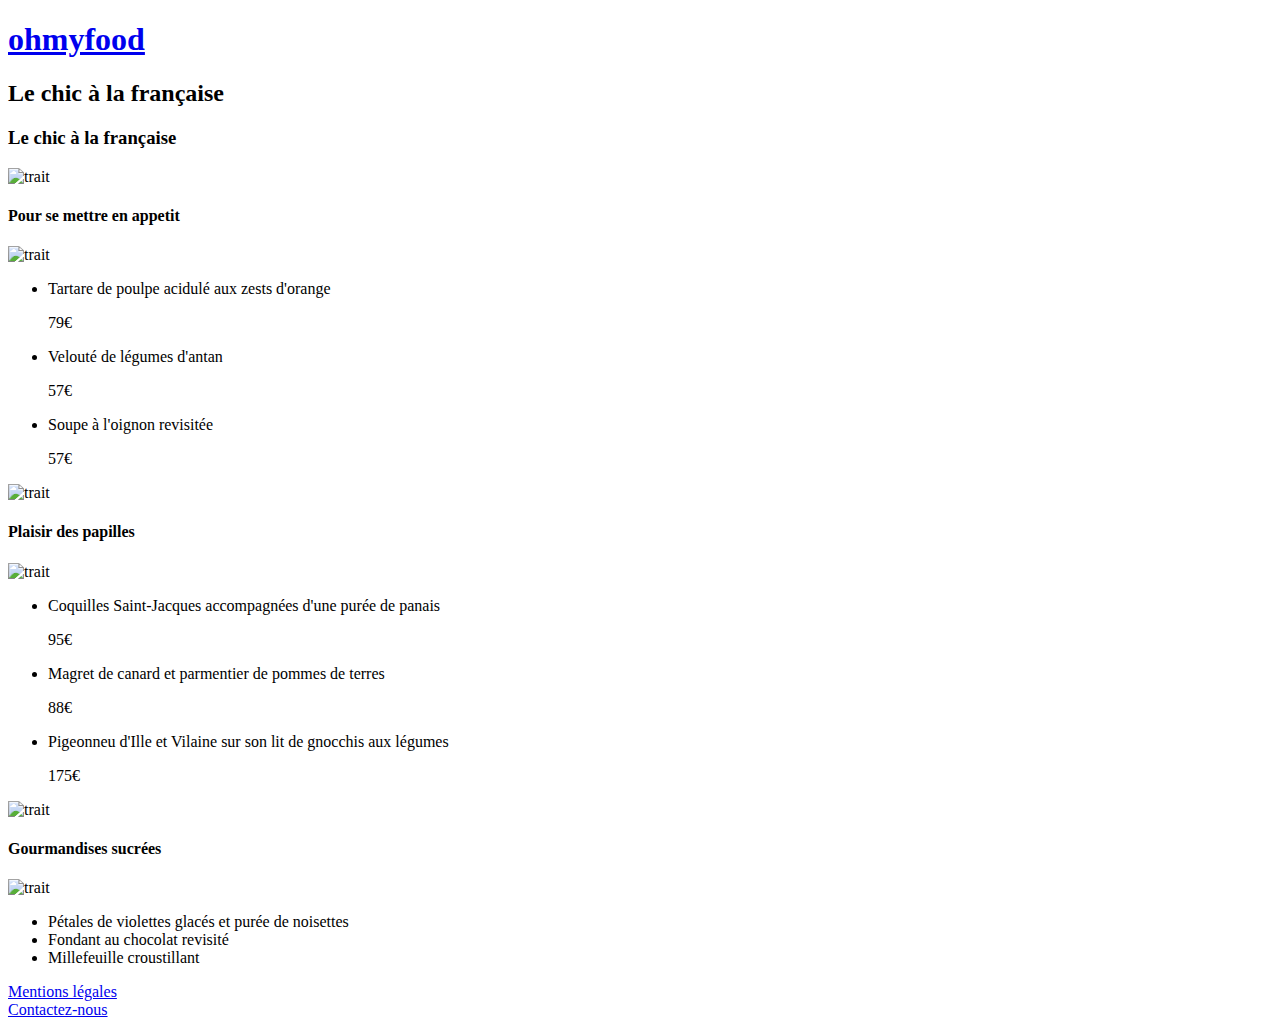
==== Pages/chic-francaise.html @ 64b5289f "Mise a jour P3" ====
<!DOCTYPE html>
<html lang="fr">

<head>
    <meta charset="utf-8" />
    <meta name="viewport" content="width=device-width, initial-scale=1.0">
    <script src="https://kit.fontawesome.com/28cd6d59b1.js" crossorigin="anonymous"></script>
    <link href="https://fonts.googleapis.com/css?family=Croissant+One&display=swap" rel="stylesheet">
    <link href="https://fonts.googleapis.com/css?family=Cousine&display=swap" rel="stylesheet">
    <link rel="stylesheet" href="styles/styles.css" />
    <title>ohmyfood - Le chic à la française</title>
</head>

<body>
    <header class="header">
        <h1><a href="index.html">ohmyfood</a></h1>
    </header>
    <h2>Le chic à la française</h2>
    <section class="big_menu2">
        <article>
            <header>
                <h3>Le chic à la française</h3>
            </header>
            <section class="categorie m2-brown">
                <div class="ligne cate_nom">
                    <img src="./imgs/menu2-brown.png" alt="trait" class="img-g">
                    <h4>Pour se mettre en appetit</h4>
                    <img src="./imgs/menu2-brown.png" alt="trait" class="img-d">
                </div>
                <ul>
                    <li class="ligne">
                        <p>Tartare de poulpe acidulé aux zests d'orange</p>
                        <div class="prix">79€</div>
                    </li>
                    <li class="ligne">
                        <p>Velouté de légumes d'antan</p>
                        <div class="prix">57€</div>
                    </li>
                    <li class="ligne">
                        <p>Soupe à l'oignon revisitée</p>
                        <div class="prix">57€</div>
                    </li>
                </ul>
            </section>
            <section class="categorie m2-purple">
                <div class="ligne cate_nom">
                    <img src="./imgs/menu2-purple.png" alt="trait" class="img-g">
                    <h4>Plaisir des papilles</h4>
                    <img src="./imgs/menu2-purple.png" alt="trait" class="img-d">
                </div>
                <ul>
                    <li class="ligne">
                        <p>Coquilles Saint-Jacques accompagnées d'une purée de panais</p>
                        <div class="prix">95€</div>
                    </li>
                    <li class="ligne">
                        <p>Magret de canard et parmentier de pommes de terres</p>
                        <div class="prix">88€</div>
                    </li>
                    <li class="ligne">
                        <p>Pigeonneu d'Ille et Vilaine sur son lit de gnocchis aux légumes</p>
                        <div class="prix">175€</div>
                    </li>
                </ul>
            </section>
            <section class="categorie m2-blue">
                <div class="ligne cate_nom">
                    <img src="./imgs/menu2-blue.png" alt="trait" class="img-g">
                    <h4>Gourmandises sucrées</h4>
                    <img src="./imgs/menu2-blue.png" alt="trait" class="img-d">
                </div>
                <ul>
                    <li class="fin_menu">
                        Pétales de violettes glacés et purée de noisettes
                    </li>
                    <li class="fin_menu">
                        Fondant au chocolat revisité
                    </li>
                    <li class="fin_menu">
                        Millefeuille croustillant
                    </li>
                </ul>
            </section>
        </article>
    </section>
    <footer class="footer">
        <div><a href="Pages/Mentions.html" target="_blank">Mentions légales</a></div>
        <div><a href="mailto:jo-lion@hotmail.fr">Contactez-nous</a></div>
    </footer>
</body>

</html>
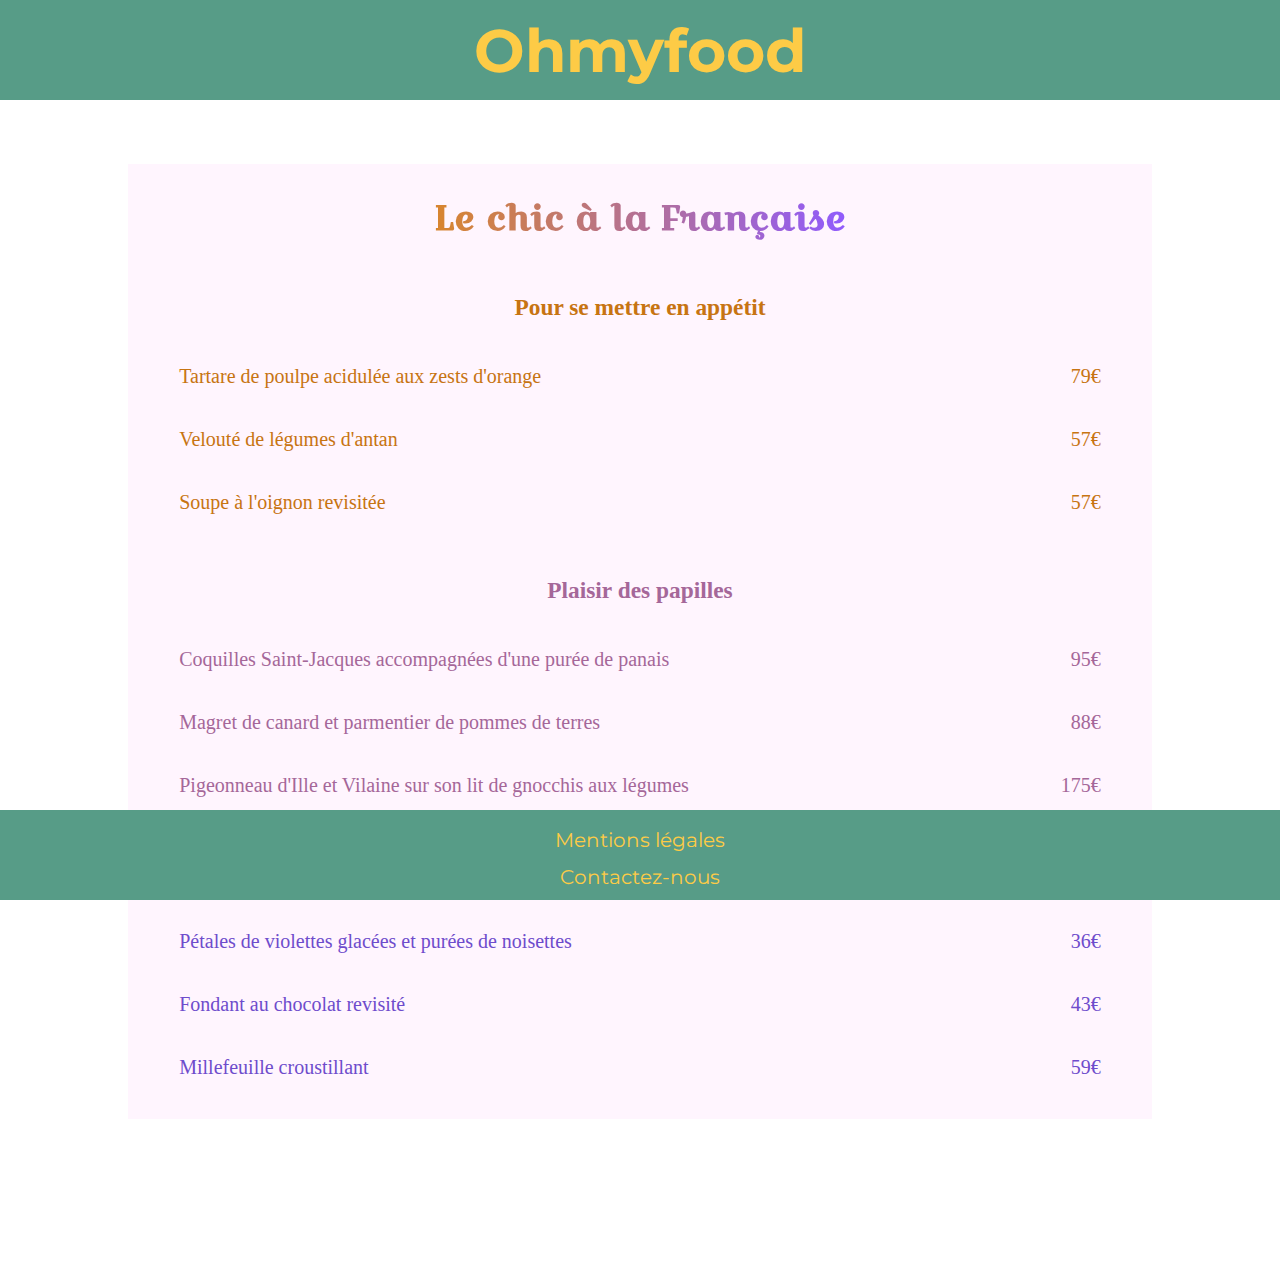
==== commit f0984b88: "Mise a jour Responsive" ====
--- a/Pages/chic-francaise.html
+++ b/Pages/chic-francaise.html
@@ -5,88 +5,98 @@
     <meta charset="utf-8" />
     <meta name="viewport" content="width=device-width, initial-scale=1.0">
     <script src="https://kit.fontawesome.com/28cd6d59b1.js" crossorigin="anonymous"></script>
+    <link rel="stylesheet" href="../CSS/style.css" />
     <link href="https://fonts.googleapis.com/css?family=Croissant+One&display=swap" rel="stylesheet">
-    <link href="https://fonts.googleapis.com/css?family=Cousine&display=swap" rel="stylesheet">
-    <link rel="stylesheet" href="styles/styles.css" />
-    <title>ohmyfood - Le chic à la française</title>
+    <link href="https://fonts.googleapis.com/css?family=Montserrat&display=swap" rel="stylesheet">
+    <title>ohmyfood - Le chic à la Francaise</title>
 </head>
 
 <body>
-    <header class="header">
-        <h1><a href="index.html">ohmyfood</a></h1>
+
+    <header class="header omf-style">
+        <h1><a href="../index.html">Ohmyfood</a></h1>
     </header>
-    <h2>Le chic à la française</h2>
-    <section class="big_menu2">
-        <article>
-            <header>
-                <h3>Le chic à la française</h3>
-            </header>
-            <section class="categorie m2-brown">
-                <div class="ligne cate_nom">
-                    <img src="./imgs/menu2-brown.png" alt="trait" class="img-g">
-                    <h4>Pour se mettre en appetit</h4>
-                    <img src="./imgs/menu2-brown.png" alt="trait" class="img-d">
-                </div>
-                <ul>
-                    <li class="ligne">
-                        <p>Tartare de poulpe acidulé aux zests d'orange</p>
-                        <div class="prix">79€</div>
-                    </li>
-                    <li class="ligne">
-                        <p>Velouté de légumes d'antan</p>
-                        <div class="prix">57€</div>
-                    </li>
-                    <li class="ligne">
-                        <p>Soupe à l'oignon revisitée</p>
-                        <div class="prix">57€</div>
-                    </li>
-                </ul>
-            </section>
-            <section class="categorie m2-purple">
-                <div class="ligne cate_nom">
-                    <img src="./imgs/menu2-purple.png" alt="trait" class="img-g">
-                    <h4>Plaisir des papilles</h4>
-                    <img src="./imgs/menu2-purple.png" alt="trait" class="img-d">
-                </div>
-                <ul>
-                    <li class="ligne">
-                        <p>Coquilles Saint-Jacques accompagnées d'une purée de panais</p>
-                        <div class="prix">95€</div>
-                    </li>
-                    <li class="ligne">
-                        <p>Magret de canard et parmentier de pommes de terres</p>
-                        <div class="prix">88€</div>
-                    </li>
-                    <li class="ligne">
-                        <p>Pigeonneu d'Ille et Vilaine sur son lit de gnocchis aux légumes</p>
-                        <div class="prix">175€</div>
-                    </li>
-                </ul>
-            </section>
-            <section class="categorie m2-blue">
-                <div class="ligne cate_nom">
-                    <img src="./imgs/menu2-blue.png" alt="trait" class="img-g">
-                    <h4>Gourmandises sucrées</h4>
-                    <img src="./imgs/menu2-blue.png" alt="trait" class="img-d">
-                </div>
-                <ul>
-                    <li class="fin_menu">
-                        Pétales de violettes glacés et purée de noisettes
-                    </li>
-                    <li class="fin_menu">
-                        Fondant au chocolat revisité
-                    </li>
-                    <li class="fin_menu">
-                        Millefeuille croustillant
-                    </li>
-                </ul>
-            </section>
-        </article>
-    </section>
-    <footer class="footer">
-        <div><a href="Pages/Mentions.html" target="_blank">Mentions légales</a></div>
-        <div><a href="mailto:jo-lion@hotmail.fr">Contactez-nous</a></div>
+
+    <main class="menu menu-chic">
+
+        <div>
+            <h2 class="titre-chic">Le chic à la Française</h2>
+        </div>
+
+        <section class="entrees-chic-clr">
+            <div>
+                <img src="../Images/ligne-entree-g.png" class="trait">
+                <h3>Pour se mettre en appétit</h3>
+                <img src="../Images/ligne-entree-d%20.png" class="trait">
+            </div>
+            <div>
+                <p>Tartare de poulpe acidulée aux zests d'orange</p>
+                <p>79€</p>
+            </div>
+
+            <div>
+                <p>Velouté de légumes d'antan</p>
+                <p>57€</p>
+            </div>
+
+            <div>
+                <p>Soupe à l'oignon revisitée</p>
+                <p>57€</p>
+            </div>
+        </section>
+
+        <section class="plats-chic-clr">
+            <div>
+                <img src="../Images/ligne-plat-g.png" class="trait">
+                <h3>Plaisir des papilles</h3>
+                <img src="../Images/ligne-plat-d.png" class="trait">
+            </div>
+            <div>
+                <p>Coquilles Saint-Jacques accompagnées d'une purée de panais</p>
+                <p>95€</p>
+            </div>
+
+            <div>
+                <p>Magret de canard et parmentier de pommes de terres</p>
+                <p>88€</p>
+            </div>
+
+            <div>
+                <p>Pigeonneau d'Ille et Vilaine sur son lit de gnocchis aux légumes</p>
+                <p>175€</p>
+            </div>
+        </section>
+
+        <section class="desserts-chic-clr">
+            <div>
+                <img src="../Images/ligne-desserts-g.png" class="trait">
+                <h3>Gourmandises sucrées</h3>
+                <img src="../Images/ligne-desserts-d.png" class="trait">
+            </div>
+
+            <div>
+                <p>Pétales de violettes glacées et purées de noisettes</p>
+                <p>36€</p>
+            </div>
+
+            <div>
+                <p>Fondant au chocolat revisité</p>
+                <p>43€</p>
+            </div>
+
+            <div>
+                <p>Millefeuille croustillant</p>
+                <p>59€</p>
+            </div>
+        </section>
+
+    </main>
+
+    <footer class="footer omf-style">
+        <div class="shake"><a href="mentions.html" target="_blank">Mentions légales</a></div>
+        <div class="shake"><a href="mailto:jo-lion@hotmail.fr">Contactez-nous</a></div>
     </footer>
+
 </body>
 
 </html>
--- a/CSS/style.css
+++ b/CSS/style.css
@@ -0,0 +1,376 @@
+/*Variables*/
+/*OHMYFOOD STYLE*/
+/*MENUS BACKGROUND COLORS*/
+/*MENUS TEXTES COLORS*/
+/*MENUS FONTS*/
+/*Mixins*/
+/*Mixins FLEXBOX*/
+/*Mixin LINEAR-GRADIENT*/
+/*Mixins HEADER-FOOTER*/
+/*ANIMATIONS*/
+/*  ANIMATION ZOOM-MENUS  */
+.zoom-menus {
+  text-align: center; }
+
+.zoom-menus:hover {
+  overflow: hidden;
+  transform: scale(1.2);
+  transition: transform 0.6s ease-in-out 0s;
+  opacity: 0.8; }
+
+/*  ANIMATION TROIS POINTS  */
+.dots {
+  content: ".";
+  animation: dots 1.2s steps(5, end) infinite; }
+
+@keyframes dots {
+  0%,
+    20% {
+    color: rgba(0, 0, 0, 0);
+    text-shadow: 0.25em 0 0 rgba(0, 0, 0, 0), 0.5em 0 0 rgba(0, 0, 0, 0); }
+  40% {
+    color: #FFCA28;
+    text-shadow: 0.25em 0 0 rgba(0, 0, 0, 0), 0.5em 0 0 rgba(0, 0, 0, 0); }
+  60% {
+    text-shadow: 0.25em 0 0 #FFCA28, 0.5em 0 0 rgba(0, 0, 0, 0); }
+  80%,
+    100% {
+    text-shadow: 0.25em 0 0 #FFCA28, 0.5em 0 0 #FFCA28; } }
+/* ANIMATIONS SHAKE */
+.shake:hover {
+  animation: shake 1s cubic-bezier(0.36, 0.07, 0.19, 0.97) both;
+  transform: translate3d(0, 0, 0);
+  -webkit-backface-visibility: hidden;
+  backface-visibility: hidden;
+  perspective: 1000px;
+  animation-iteration-count: infinite;
+  animation-timing-function: ease-in-out; }
+
+@keyframes shake {
+  10%,
+    90% {
+    transform: translate3d(-1px, 0, 0); }
+  20%,
+    80% {
+    transform: translate3d(2px, 0, 0); }
+  30%,
+    50%,
+    70% {
+    transform: translate3d(-4px, 0, 0); }
+  40%,
+    60% {
+    transform: translate3d(4px, 0, 0); } }
+/* MIXIN TRANSITION SOULIGNEMENT TITRES MENUS */
+/*HEADER CSS*/
+.header {
+  height: 100px;
+  font-size: 30px;
+  display: flex;
+  justify-content: center;
+  align-items: center; }
+  .header a {
+    text-decoration: none;
+    color: #fdcb46; }
+
+.footer {
+  display: flex;
+  justify-content: space-between;
+  padding: 30px;
+  font-size: 30px;
+  position: sticky;
+  bottom: 0;
+  left: 0; }
+  .footer a {
+    text-decoration: none;
+    color: #fdcb46; }
+
+/*OHMYFOOD STYLE*/
+.omf-style {
+  background-color: #579c87;
+  color: #fdcb46;
+  font-family: "Montserrat", sans-serif; }
+
+/*RESPONSIVE HEADER-FOOTER*/
+@media all and (max-width: 600px) {
+  .header {
+    height: 80px;
+    font-size: 25px; } }
+.footer {
+  display: flex;
+  flex-direction: column;
+  justify-content: center;
+  align-items: center;
+  height: 30px; }
+  .footer a {
+    font-size: 20px; }
+
+/*MAIN PAGE*/
+body {
+  margin: 0px; }
+
+/*MENUS DISPOSITION*/
+.menus {
+  display: grid;
+  grid-template-areas: "a b";
+  justify-content: center;
+  grid-gap: 50px;
+  margin: 50px; }
+  .menus .cartes {
+    height: 400px;
+    width: 300px;
+    display: flex;
+    flex-direction: column;
+    justify-content: center;
+    align-items: center;
+    box-shadow: 0px 0px 6px 6px #e7e2e2; }
+  .menus p {
+    text-transform: uppercase;
+    font-size: 30px;
+    font-family: 'Kalam', cursive; }
+  .menus a {
+    text-decoration: none;
+    text-align: center; }
+
+/*MENUS STYLE*/
+.note,
+.note a {
+  background-color: #fcdfdb;
+  color: #3c1218; }
+  .note i,
+  .note a i {
+    background: linear-gradient(to right, #f05160 0%, #f6916a 100%);
+    -webkit-background-clip: text;
+    -webkit-text-fill-color: transparent; }
+  .note h2,
+  .note a h2 {
+    font-family: "Courgette", cursive;
+    font-size: 25px; }
+
+.chic,
+.chic a {
+  background-color: #fff5fe;
+  color: #c77412; }
+  .chic h2,
+  .chic a h2 {
+    font-family: "Croissant One", cursive;
+    font-size: 22px;
+    background: linear-gradient(to right, #d8852e 0%, #905bfd 100%);
+    -webkit-background-clip: text;
+    -webkit-text-fill-color: transparent; }
+
+.delice,
+.delice a {
+  background-color: #f9f9f9;
+  color: #0887fb; }
+  .delice h2,
+  .delice a h2 {
+    font-family: "Alex Brush", cursive;
+    font-size: 35px;
+    background: linear-gradient(to right, #0229dd 0%, #55acfb 100%);
+    -webkit-background-clip: text;
+    -webkit-text-fill-color: transparent; }
+
+.palette,
+.palette a {
+  background-color: #fdfffd;
+  color: #79c45c; }
+  .palette h2,
+  .palette a h2 {
+    font-family: "Kaushan Script", cursive;
+    font-size: 30px;
+    background: linear-gradient(to right, #42973c 0%, #bfff7e 100%);
+    -webkit-background-clip: text;
+    -webkit-text-fill-color: transparent; }
+
+/*PROCHAINEMENT*/
+.soon {
+  margin: 0 auto 40px;
+  font-size: 30px;
+  border-radius: 20px;
+  width: 300px;
+  height: 50px;
+  display: flex;
+  justify-content: center;
+  align-items: center; }
+
+/*RESPONSIVE MAIN PAGE*/
+@media all and (max-width: 800px) {
+  .menus {
+    display: flex;
+    flex-direction: column;
+    justify-content: center;
+    align-items: center; }
+
+  .cartes {
+    margin: 30px; } }
+/*MENTIONS LEGALES CSS*/
+.container {
+  display: flex;
+  flex-direction: column;
+  align-items: center;
+  margin: 20px 30px 20px 30px; }
+  .container h2, .container h3 {
+    color: #fdcb46;
+    text-align: center; }
+  .container a {
+    text-decoration: none; }
+
+/*RESPONSIVE MENTIONS LEGALES*/
+@media all and (max-width: 600px) {
+  .container {
+    font-size: 15px; } }
+/*MENUS TEMPLATE CSS*/
+.menu {
+  display: flex;
+  flex-direction: column;
+  justify-content: center;
+  align-items: center;
+  font-size: 20px;
+  margin: 5% 10% 5% 10%; }
+  .menu h2 {
+    font-size: 35px; }
+  .menu section {
+    width: 90%;
+    margin-bottom: 20px; }
+    .menu section > div {
+      display: flex;
+      justify-content: space-between;
+      align-items: center; }
+    .menu section h3 {
+      text-align: center; }
+    .menu section .trait {
+      width: 35%;
+      height: 15px; }
+
+/* RESPONSIVE MENUS TEMPLATE*/
+@media all and (max-width: 800px) {
+  section {
+    padding: 10px; }
+    section .trait {
+      display: none; }
+    section h3 {
+      margin: auto; } }
+/*NOTE ENCHANTEE CSS*/
+.menu-note {
+  background-color: #fcdfdb;
+  color: #3c1218;
+  font-family: "Courgette", cursive; }
+  .menu-note i {
+    background: linear-gradient(to right, #f05160 0%, #f6916a 100%);
+    -webkit-background-clip: text;
+    -webkit-text-fill-color: transparent; }
+  .menu-note h3 {
+    background: linear-gradient(to top, #3c1218 5%, transparent 5.01%) no-repeat;
+    background-size: 0 100%;
+    transition: background-size 800ms; }
+    .menu-note h3:hover {
+      background-size: 100% 100%; }
+  .menu-note .titre-top {
+    display: flex;
+    flex-direction: column;
+    justify-content: center;
+    align-items: center;
+    margin-top: 50px;
+    font-size: 20px; }
+  .menu-note .titre-bottom {
+    display: flex;
+    margin: 20px;
+    align-items: baseline; }
+    .menu-note .titre-bottom h3 {
+      margin-left: 10px; }
+
+/*RESPONSIVE NOTE ENCHANTEE */
+@media all and (max-width: 700px) {
+  .menu-note {
+    font-size: 10px; }
+    .menu-note .titre-top {
+      font-size: 13px; }
+      .menu-note .titre-top h2 {
+        font-size: 20px; } }
+/*CHIC FRANCAISE CSS*/
+.menu-chic {
+  background-color: #fff5fe; }
+  .menu-chic .titre-chic {
+    font-family: "Croissant One", cursive;
+    background: linear-gradient(to right, #d8852e 0%, #905bfd 100%);
+    -webkit-background-clip: text;
+    -webkit-text-fill-color: transparent; }
+  .menu-chic .entrees-chic-clr {
+    color: #c77412; }
+    .menu-chic .entrees-chic-clr h3 {
+      background: linear-gradient(to top, #c77412 5%, transparent 5.01%) no-repeat;
+      background-size: 0 100%;
+      transition: background-size 800ms; }
+      .menu-chic .entrees-chic-clr h3:hover {
+        background-size: 100% 100%; }
+  .menu-chic .plats-chic-clr {
+    color: #a56799; }
+    .menu-chic .plats-chic-clr h3 {
+      background: linear-gradient(to top, #a56799 5%, transparent 5.01%) no-repeat;
+      background-size: 0 100%;
+      transition: background-size 800ms; }
+      .menu-chic .plats-chic-clr h3:hover {
+        background-size: 100% 100%; }
+  .menu-chic .desserts-chic-clr {
+    color: #6e4ccc; }
+    .menu-chic .desserts-chic-clr h3 {
+      background: linear-gradient(to top, #6e4ccc 5%, transparent 5.01%) no-repeat;
+      background-size: 0 100%;
+      transition: background-size 800ms; }
+      .menu-chic .desserts-chic-clr h3:hover {
+        background-size: 100% 100%; }
+
+/*RESPONSIVE CHIC FRANCAISE */
+@media all and (max-width: 700px) {
+  .menu-chic {
+    font-size: 10px; }
+    .menu-chic .titre-chic {
+      font-size: 20px; } }
+/*MENU DELICE DES PAPILLES CSS*/
+.menu-papilles {
+  background-color: #f9f9f9;
+  font-family: "Alex Brush", cursive;
+  font-size: 25px; }
+  .menu-papilles .titre-papilles {
+    font-size: 60px;
+    color: #0887fb;
+    background: linear-gradient(to right, #0645e5 0%, #0889fb 100%);
+    -webkit-background-clip: text;
+    -webkit-text-fill-color: transparent; }
+  .menu-papilles h3 {
+    background: linear-gradient(to top, #0887fb 5%, transparent 5.01%) no-repeat;
+    background-size: 0 100%;
+    transition: background-size 800ms; }
+    .menu-papilles h3:hover {
+      background-size: 100% 100%; }
+
+/* RESPONSIVE MENU DELICE DES PAPILLES*/
+@media all and (max-width: 700px) {
+  .menu-papilles {
+    font-size: 14px; }
+    .menu-papilles .titre-papilles {
+      font-size: 40px; } }
+/*MENU PALETTE DU GOUT CSS*/
+.menu-palette {
+  background-color: #fdfffd;
+  font-family: "Kaushan Script", cursive; }
+  .menu-palette h3 {
+    background: linear-gradient(to top, #79c45c 5%, transparent 5.01%) no-repeat;
+    background-size: 0 100%;
+    transition: background-size 800ms; }
+    .menu-palette h3:hover {
+      background-size: 100% 100%; }
+  .menu-palette .titre-palette {
+    font-size: 60px;
+    background: linear-gradient(to right, #42973c 0%, #bfff7e 100%);
+    -webkit-background-clip: text;
+    -webkit-text-fill-color: transparent; }
+
+/* RESPONSIVE MENU PALETTE DU GOUT*/
+@media all and (max-width: 700px) {
+  .menu-palette {
+    font-size: 10px; }
+    .menu-palette .titre-palette {
+      font-size: 40px; } }
+
+/*# sourceMappingURL=style.css.map */
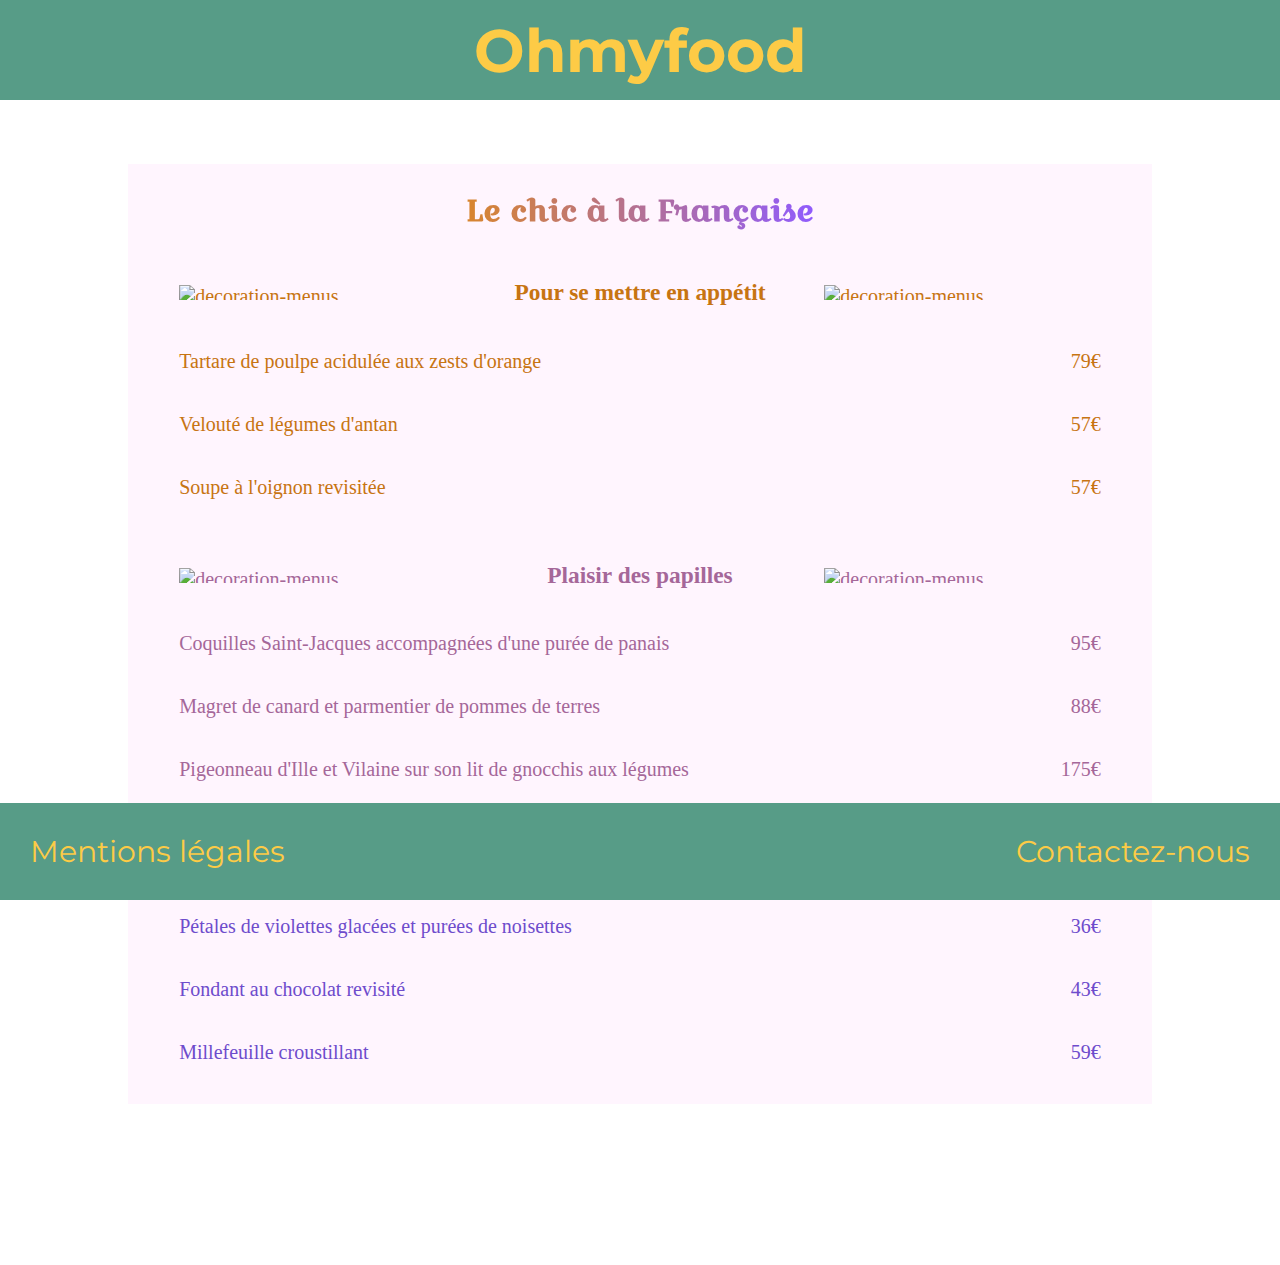
==== commit c30c030a: "Mise a jour Responsive" ====
--- a/Pages/chic-francaise.html
+++ b/Pages/chic-francaise.html
@@ -25,9 +25,9 @@
 
         <section class="entrees-chic-clr">
             <div>
-                <img src="../Images/ligne-entree-g.png" class="trait">
-                <h3>Pour se mettre en appétit</h3>
-                <img src="../Images/ligne-entree-d%20.png" class="trait">
+                <img src="../Images/ligne-entree-g.png" class="trait" alt="decoration-menus">
+                <h3 class="underline-chic-entrees">Pour se mettre en appétit</h3>
+                <img src="../Images/ligne-entree-d%20.png" class="trait" alt="decoration-menus">
             </div>
             <div>
                 <p>Tartare de poulpe acidulée aux zests d'orange</p>
@@ -47,9 +47,9 @@
 
         <section class="plats-chic-clr">
             <div>
-                <img src="../Images/ligne-plat-g.png" class="trait">
-                <h3>Plaisir des papilles</h3>
-                <img src="../Images/ligne-plat-d.png" class="trait">
+                <img src="../Images/ligne-plat-g.png" class="trait" alt="decoration-menus">
+                <h3 class="underline-chic-plats">Plaisir des papilles</h3>
+                <img src="../Images/ligne-plat-d.png" class="trait" alt="decoration-menus">
             </div>
             <div>
                 <p>Coquilles Saint-Jacques accompagnées d'une purée de panais</p>
@@ -69,9 +69,9 @@
 
         <section class="desserts-chic-clr">
             <div>
-                <img src="../Images/ligne-desserts-g.png" class="trait">
-                <h3>Gourmandises sucrées</h3>
-                <img src="../Images/ligne-desserts-d.png" class="trait">
+                <img src="../Images/ligne-desserts-g.png" class="trait" alt="decoration-menus">
+                <h3 class="underline-chic-desserts">Gourmandises sucrées</h3>
+                <img src="../Images/ligne-desserts-d.png" class="trait" alt="decoration-menus">
             </div>
 
             <div>
@@ -93,7 +93,7 @@
     </main>
 
     <footer class="footer omf-style">
-        <div class="shake"><a href="mentions.html" target="_blank">Mentions légales</a></div>
+        <div class="shake"><a href="mentions.html">Mentions légales</a></div>
         <div class="shake"><a href="mailto:jo-lion@hotmail.fr">Contactez-nous</a></div>
     </footer>
 
--- a/CSS/style.css
+++ b/CSS/style.css
@@ -2,6 +2,7 @@
 /*OHMYFOOD STYLE*/
 /*MENUS BACKGROUND COLORS*/
 /*MENUS TEXTES COLORS*/
+/*MENUS TRAITS DECORATIONS COLORS*/
 /*MENUS FONTS*/
 /*Mixins*/
 /*Mixins FLEXBOX*/
@@ -11,12 +12,11 @@
 /*  ANIMATION ZOOM-MENUS  */
 .zoom-menus {
   text-align: center; }
-
-.zoom-menus:hover {
-  overflow: hidden;
-  transform: scale(1.2);
-  transition: transform 0.6s ease-in-out 0s;
-  opacity: 0.8; }
+  .zoom-menus:hover {
+    overflow: hidden;
+    transform: scale(1.2);
+    transition: transform 0.6s ease-in-out 0s;
+    opacity: 0.8; }
 
 /*  ANIMATION TROIS POINTS  */
 .dots {
@@ -25,7 +25,7 @@
 
 @keyframes dots {
   0%,
-    20% {
+        20% {
     color: rgba(0, 0, 0, 0);
     text-shadow: 0.25em 0 0 rgba(0, 0, 0, 0), 0.5em 0 0 rgba(0, 0, 0, 0); }
   40% {
@@ -34,40 +34,38 @@
   60% {
     text-shadow: 0.25em 0 0 #FFCA28, 0.5em 0 0 rgba(0, 0, 0, 0); }
   80%,
-    100% {
+        100% {
     text-shadow: 0.25em 0 0 #FFCA28, 0.5em 0 0 #FFCA28; } }
 /* ANIMATIONS SHAKE */
 .shake:hover {
-  animation: shake 1s cubic-bezier(0.36, 0.07, 0.19, 0.97) both;
-  transform: translate3d(0, 0, 0);
-  -webkit-backface-visibility: hidden;
-  backface-visibility: hidden;
-  perspective: 1000px;
-  animation-iteration-count: infinite;
-  animation-timing-function: ease-in-out; }
+  animation: shake 1s ease-in-out; }
 
 @keyframes shake {
   10%,
-    90% {
+        90% {
     transform: translate3d(-1px, 0, 0); }
   20%,
-    80% {
+        80% {
     transform: translate3d(2px, 0, 0); }
   30%,
-    50%,
-    70% {
+        50%,
+        70% {
     transform: translate3d(-4px, 0, 0); }
   40%,
-    60% {
+        60% {
     transform: translate3d(4px, 0, 0); } }
 /* MIXIN TRANSITION SOULIGNEMENT TITRES MENUS */
-/*HEADER CSS*/
+/*HEADER/FOOTER CSS ET RESPONSIVE*/
 .header {
   height: 100px;
   font-size: 30px;
   display: flex;
   justify-content: center;
   align-items: center; }
+  @media all and (max-width: 500px) {
+    .header {
+      height: 80px;
+      font-size: 25px; } }
   .header a {
     text-decoration: none;
     color: #fdcb46; }
@@ -80,9 +78,19 @@
   position: sticky;
   bottom: 0;
   left: 0; }
+  @media all and (max-width: 500px) {
+    .footer {
+      display: flex;
+      flex-direction: column;
+      justify-content: center;
+      align-items: center;
+      height: 30px; } }
   .footer a {
     text-decoration: none;
     color: #fdcb46; }
+    @media all and (max-width: 500px) {
+      .footer a {
+        font-size: 20px; } }
 
 /*OHMYFOOD STYLE*/
 .omf-style {
@@ -90,21 +98,7 @@
   color: #fdcb46;
   font-family: "Montserrat", sans-serif; }
 
-/*RESPONSIVE HEADER-FOOTER*/
-@media all and (max-width: 600px) {
-  .header {
-    height: 80px;
-    font-size: 25px; } }
-.footer {
-  display: flex;
-  flex-direction: column;
-  justify-content: center;
-  align-items: center;
-  height: 30px; }
-  .footer a {
-    font-size: 20px; }
-
-/*MAIN PAGE*/
+/*MAIN PAGE CSS ET RESPONSIVE*/
 body {
   margin: 0px; }
 
@@ -115,6 +109,12 @@
   justify-content: center;
   grid-gap: 50px;
   margin: 50px; }
+  @media all and (max-width: 800px) {
+    .menus {
+      display: flex;
+      flex-direction: column;
+      justify-content: center;
+      align-items: center; } }
   .menus .cartes {
     height: 400px;
     width: 300px;
@@ -123,13 +123,16 @@
     justify-content: center;
     align-items: center;
     box-shadow: 0px 0px 6px 6px #e7e2e2; }
-  .menus p {
-    text-transform: uppercase;
-    font-size: 30px;
-    font-family: 'Kalam', cursive; }
-  .menus a {
-    text-decoration: none;
-    text-align: center; }
+    @media all and (max-width: 800px) {
+      .menus .cartes {
+        margin: 30px; } }
+    .menus .cartes p {
+      text-transform: uppercase;
+      font-size: 30px;
+      font-family: 'Kalam', cursive; }
+    .menus .cartes a {
+      text-decoration: none;
+      text-align: center; }
 
 /*MENUS STYLE*/
 .note,
@@ -153,7 +156,7 @@
   .chic h2,
   .chic a h2 {
     font-family: "Croissant One", cursive;
-    font-size: 22px;
+    font-size: 21px;
     background: linear-gradient(to right, #d8852e 0%, #905bfd 100%);
     -webkit-background-clip: text;
     -webkit-text-fill-color: transparent; }
@@ -193,33 +196,22 @@
   justify-content: center;
   align-items: center; }
 
-/*RESPONSIVE MAIN PAGE*/
-@media all and (max-width: 800px) {
-  .menus {
-    display: flex;
-    flex-direction: column;
-    justify-content: center;
-    align-items: center; }
-
-  .cartes {
-    margin: 30px; } }
-/*MENTIONS LEGALES CSS*/
+/*MENTIONS LEGALES CSS ET RESPONSIVE*/
 .container {
   display: flex;
   flex-direction: column;
   align-items: center;
   margin: 20px 30px 20px 30px; }
+  @media all and (max-width: 500px) {
+    .container {
+      font-size: 15px; } }
   .container h2, .container h3 {
     color: #fdcb46;
     text-align: center; }
   .container a {
     text-decoration: none; }
 
-/*RESPONSIVE MENTIONS LEGALES*/
-@media all and (max-width: 600px) {
-  .container {
-    font-size: 15px; } }
-/*MENUS TEMPLATE CSS*/
+/*MENUS TEMPLATE CSS ET RESPONSIVE*/
 .menu {
   display: flex;
   flex-direction: column;
@@ -227,51 +219,64 @@
   align-items: center;
   font-size: 20px;
   margin: 5% 10% 5% 10%; }
-  .menu h2 {
-    font-size: 35px; }
   .menu section {
     width: 90%;
     margin-bottom: 20px; }
+    @media all and (max-width: 900px) {
+      .menu section {
+        padding: 10px; } }
     .menu section > div {
       display: flex;
       justify-content: space-between;
       align-items: center; }
+      .menu section > div > p {
+        max-width: 80%; }
     .menu section h3 {
       text-align: center; }
+      @media all and (max-width: 900px) {
+        .menu section h3 {
+          margin: auto; } }
     .menu section .trait {
-      width: 35%;
+      width: 30%;
       height: 15px; }
-
-/* RESPONSIVE MENUS TEMPLATE*/
-@media all and (max-width: 800px) {
-  section {
-    padding: 10px; }
-    section .trait {
-      display: none; }
-    section h3 {
-      margin: auto; } }
-/*NOTE ENCHANTEE CSS*/
+      @media all and (max-width: 900px) {
+        .menu section .trait {
+          width: 25%;
+          height: 10px; } }
+      @media all and (max-width: 700px) {
+        .menu section .trait {
+          display: none; } }
+
+/*NOTE ENCHANTEE CSS ET RESPONSIVE*/
 .menu-note {
   background-color: #fcdfdb;
   color: #3c1218;
   font-family: "Courgette", cursive; }
+  @media all and (max-width: 500px) {
+    .menu-note {
+      font-size: 10px; } }
   .menu-note i {
     background: linear-gradient(to right, #f05160 0%, #f6916a 100%);
     -webkit-background-clip: text;
     -webkit-text-fill-color: transparent; }
-  .menu-note h3 {
+  .menu-note .underline-note {
     background: linear-gradient(to top, #3c1218 5%, transparent 5.01%) no-repeat;
     background-size: 0 100%;
     transition: background-size 800ms; }
-    .menu-note h3:hover {
+    .menu-note .underline-note:hover {
       background-size: 100% 100%; }
   .menu-note .titre-top {
-    display: flex;
-    flex-direction: column;
-    justify-content: center;
-    align-items: center;
-    margin-top: 50px;
-    font-size: 20px; }
+    text-align: center;
+    font-size: 20px;
+    margin-top: 50px; }
+    @media all and (max-width: 500px) {
+      .menu-note .titre-top {
+        font-size: 13px; } }
+    .menu-note .titre-top h2 {
+      font-size: 40px; }
+      @media all and (max-width: 500px) {
+        .menu-note .titre-top h2 {
+          font-size: 20px; } }
   .menu-note .titre-bottom {
     display: flex;
     margin: 20px;
@@ -279,98 +284,101 @@
     .menu-note .titre-bottom h3 {
       margin-left: 10px; }
 
-/*RESPONSIVE NOTE ENCHANTEE */
-@media all and (max-width: 700px) {
-  .menu-note {
-    font-size: 10px; }
-    .menu-note .titre-top {
-      font-size: 13px; }
-      .menu-note .titre-top h2 {
-        font-size: 20px; } }
-/*CHIC FRANCAISE CSS*/
+/*CHIC FRANCAISE CSS ET RESPONSIVE*/
 .menu-chic {
   background-color: #fff5fe; }
+  @media all and (max-width: 550px) {
+    .menu-chic {
+      font-size: 10px; } }
   .menu-chic .titre-chic {
     font-family: "Croissant One", cursive;
     background: linear-gradient(to right, #d8852e 0%, #905bfd 100%);
     -webkit-background-clip: text;
     -webkit-text-fill-color: transparent; }
+    @media all and (max-width: 550px) {
+      .menu-chic .titre-chic {
+        font-size: 18px; } }
   .menu-chic .entrees-chic-clr {
     color: #c77412; }
-    .menu-chic .entrees-chic-clr h3 {
+    .menu-chic .entrees-chic-clr .underline-chic-entrees {
       background: linear-gradient(to top, #c77412 5%, transparent 5.01%) no-repeat;
       background-size: 0 100%;
       transition: background-size 800ms; }
-      .menu-chic .entrees-chic-clr h3:hover {
+      .menu-chic .entrees-chic-clr .underline-chic-entrees:hover {
         background-size: 100% 100%; }
   .menu-chic .plats-chic-clr {
     color: #a56799; }
-    .menu-chic .plats-chic-clr h3 {
+    .menu-chic .plats-chic-clr .underline-chic-plats {
       background: linear-gradient(to top, #a56799 5%, transparent 5.01%) no-repeat;
       background-size: 0 100%;
       transition: background-size 800ms; }
-      .menu-chic .plats-chic-clr h3:hover {
+      .menu-chic .plats-chic-clr .underline-chic-plats:hover {
         background-size: 100% 100%; }
   .menu-chic .desserts-chic-clr {
     color: #6e4ccc; }
-    .menu-chic .desserts-chic-clr h3 {
+    .menu-chic .desserts-chic-clr .underline-chic-desserts {
       background: linear-gradient(to top, #6e4ccc 5%, transparent 5.01%) no-repeat;
       background-size: 0 100%;
       transition: background-size 800ms; }
-      .menu-chic .desserts-chic-clr h3:hover {
+      .menu-chic .desserts-chic-clr .underline-chic-desserts:hover {
         background-size: 100% 100%; }
 
-/*RESPONSIVE CHIC FRANCAISE */
-@media all and (max-width: 700px) {
-  .menu-chic {
-    font-size: 10px; }
-    .menu-chic .titre-chic {
-      font-size: 20px; } }
-/*MENU DELICE DES PAPILLES CSS*/
+/*MENU DELICE DES PAPILLES CSS ET RESPONSIVE*/
 .menu-papilles {
   background-color: #f9f9f9;
   font-family: "Alex Brush", cursive;
   font-size: 25px; }
+  @media all and (max-width: 550px) {
+    .menu-papilles {
+      font-size: 14px; } }
   .menu-papilles .titre-papilles {
     font-size: 60px;
     color: #0887fb;
     background: linear-gradient(to right, #0645e5 0%, #0889fb 100%);
     -webkit-background-clip: text;
     -webkit-text-fill-color: transparent; }
-  .menu-papilles h3 {
+    @media all and (max-width: 550px) {
+      .menu-papilles .titre-papilles {
+        font-size: 40px; } }
+  .menu-papilles .underline-papilles-entrees {
+    background: linear-gradient(to top, #0228dd 5%, transparent 5.01%) no-repeat;
+    background-size: 0 100%;
+    transition: background-size 800ms; }
+    .menu-papilles .underline-papilles-entrees:hover {
+      background-size: 100% 100%; }
+  .menu-papilles .underline-papilles-plats {
+    background: linear-gradient(to top, #0670f3 5%, transparent 5.01%) no-repeat;
+    background-size: 0 100%;
+    transition: background-size 800ms; }
+    .menu-papilles .underline-papilles-plats:hover {
+      background-size: 100% 100%; }
+  .menu-papilles .underline-papilles-desserts {
     background: linear-gradient(to top, #0887fb 5%, transparent 5.01%) no-repeat;
     background-size: 0 100%;
     transition: background-size 800ms; }
-    .menu-papilles h3:hover {
-      background-size: 100% 100%; }
-
-/* RESPONSIVE MENU DELICE DES PAPILLES*/
-@media all and (max-width: 700px) {
-  .menu-papilles {
-    font-size: 14px; }
-    .menu-papilles .titre-papilles {
-      font-size: 40px; } }
-/*MENU PALETTE DU GOUT CSS*/
+    .menu-papilles .underline-papilles-desserts:hover {
+      background-size: 100% 100%; }
+
+/*MENU PALETTE DU GOUT CSS ET RESPONSIVE*/
 .menu-palette {
   background-color: #fdfffd;
   font-family: "Kaushan Script", cursive; }
-  .menu-palette h3 {
+  @media all and (max-width: 550px) {
+    .menu-palette {
+      font-size: 10px; } }
+  .menu-palette .underline-palette {
     background: linear-gradient(to top, #79c45c 5%, transparent 5.01%) no-repeat;
     background-size: 0 100%;
     transition: background-size 800ms; }
-    .menu-palette h3:hover {
+    .menu-palette .underline-palette:hover {
       background-size: 100% 100%; }
   .menu-palette .titre-palette {
     font-size: 60px;
     background: linear-gradient(to right, #42973c 0%, #bfff7e 100%);
     -webkit-background-clip: text;
     -webkit-text-fill-color: transparent; }
-
-/* RESPONSIVE MENU PALETTE DU GOUT*/
-@media all and (max-width: 700px) {
-  .menu-palette {
-    font-size: 10px; }
-    .menu-palette .titre-palette {
-      font-size: 40px; } }
+    @media all and (max-width: 550px) {
+      .menu-palette .titre-palette {
+        font-size: 40px; } }
 
 /*# sourceMappingURL=style.css.map */
